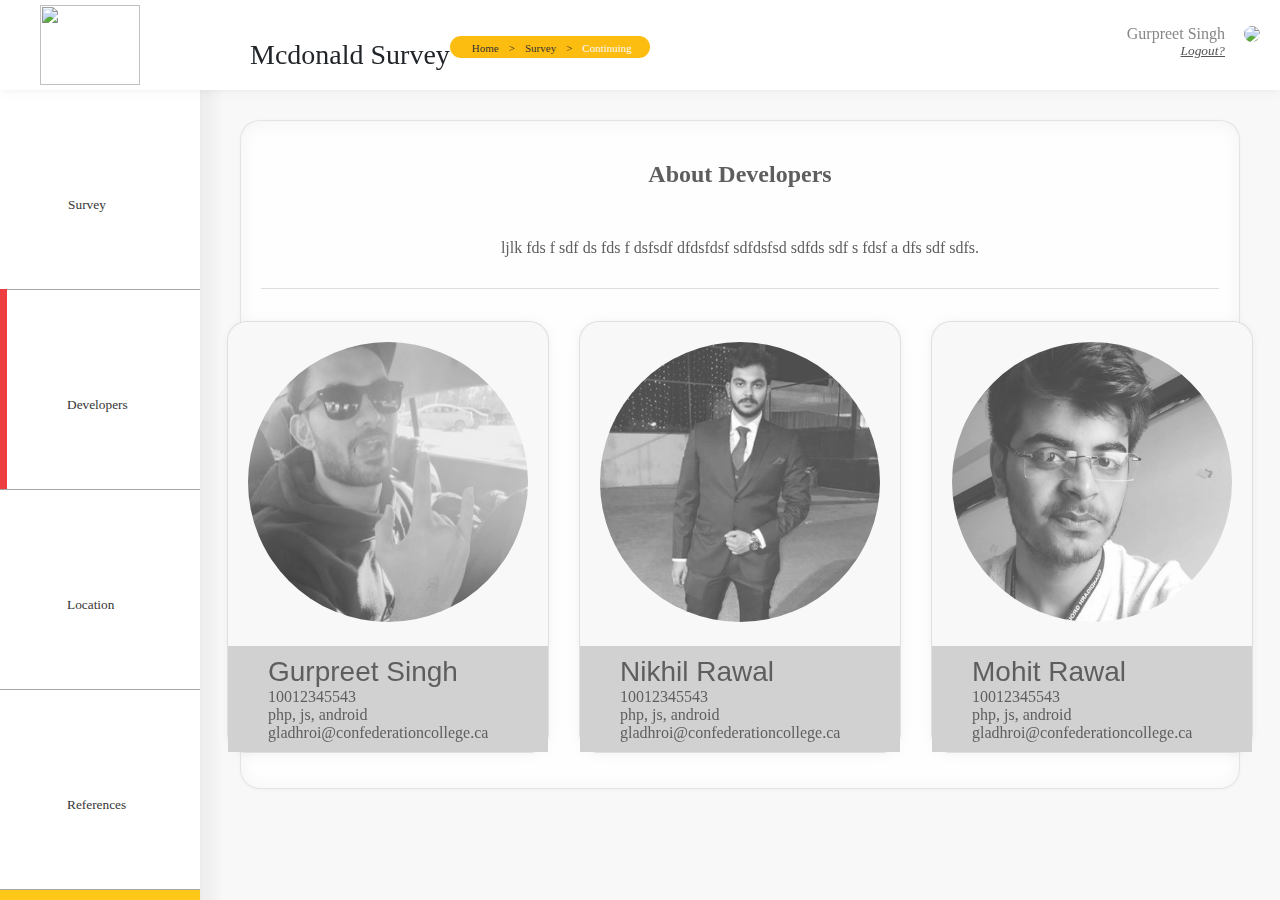
==== about.html @ 7b3e4491 "ABOUT & REFERENCE page updated" ====
<!DOCTYPE html>
<html>

<head>
    <title>Survey</title>
    <link rel="stylesheet" type="text/css" href="includes/css/style.css">

</head>

<body>

    <header>
        <img src="https://upload.wikimedia.org/wikipedia/commons/thumb/5/50/McDonald%27s_SVG_logo.svg/3000px-McDonald%27s_SVG_logo.svg.png" class="logo">

        <h1 class="top-heading">Mcdonald Survey</h1>

        <ul class="navigation">

            <li class="first"><a href="#">Home</a></li>

            <li><a href="survey.html">Survey</a></li>

            <li class="active"><a href="#">Continuing</a></li>

        </ul>

        <span class="user">

			<div class="user-details">
				<span class="username">Gurpreet Singh</span>
        <span class="logout"><a href="#">Logout?</a></span>
        </div>

        <img class="profilepicture" src="https://vien-angular.coloredstrategies.com/assets/img/profile-pic-l.jpg">

        </span>
    </header>

    <content>
        <sidepanel>

            <ul class="side-menu">
                <li>
                    <a class="menu-title" href="survey.html"><i class="dashboard"></i>Survey</a>
                </li>

                <li class="active">
                    <a class="menu-title" href="#"><i class="profile"></i>Developers</a>
                </li>

                <li>
                    <a class="menu-title" href="contact.html"><i class="contact"></i>Location</a>
                </li>

                <li>
                    <a class="menu-title" href="reference.html"><i class="help"></i>References</a>
                </li>

            </ul>

        </sidepanel>
        <bodypanel>

            <div class="page">

                <div class="page-full-wide">

                    <div class="developers-panel">

                        <h2 style="text-align: center;">About Developers</h2>

                        <p align="center" style="padding: 15px;">ljlk fds f sdf ds fds f dsfsdf dfdsfdsf sdfdsfsd sdfds sdf s fdsf a dfs sdf sdfs.</p>

                        <div class="hr-line"></div>

                        <div class="all-developer-cards">

                            <div class="single-developer-card">
                                <div class="developer-image">
                                    <img src="includes/images/gurpreet-singh.jpg" class="developer-picture">
                                </div>
                                <div class="developer-details">

                                    <div class="developer-name">Gurpreet Singh</div>
                                    <div class="developer-student-id"><i class="id"></i>10012345543</div>
                                    <div class="developer-skills"><i class="skills"></i>php, js, android</div>
                                    <div class="developer-contact"><i class="mail"></i>gladhroi@confederationcollege.ca</div>
                                </div>
                            </div>

                            <div class="single-developer-card">
                                <div class="developer-image">
                                    <img src="includes/images/nikhil-rawal.jpg" class="developer-picture">
                                </div>
                                <div class="developer-details">

                                    <div class="developer-name">Nikhil Rawal</div>
                                    <div class="developer-student-id"><i class="id"></i>10012345543</div>
                                    <div class="developer-skills"><i class="skills"></i>php, js, android</div>
                                    <div class="developer-contact"><i class="mail"></i>gladhroi@confederationcollege.ca</div>
                                </div>
                            </div>

                            <div class="single-developer-card">
                                <div class="developer-image">
                                    <img src="includes/images/mohit-rawal.jpg" class="developer-picture">
                                </div>
                                <div class="developer-details">

                                    <div class="developer-name">Mohit Rawal</div>
                                    <div class="developer-student-id"><i class="id"></i>10012345543</div>
                                    <div class="developer-skills"><i class="skills"></i>php, js, android</div>
                                    <div class="developer-contact"><i class="mail"></i>gladhroi@confederationcollege.ca</div>
                                </div>
                            </div>
                        </div>

                    </div>
                </div>

                <!-- <footer>

			<div class="hr-line" style="padding: 20px;"></div>

			<span class="footer-copyright">(c) McDonalds Inc. 2020</span>
			<span class="footer-credits">ICT JS Project</span>

		</footer> -->

        </bodypanel>

    </content>

</body>

</html>
---- includes/css/style.css ----
*, :after, :before {
     box-sizing: border-box;
}
 body {
     background: #f8f8f8;
     color: #212529;
     text-align: left;
     display: flex;
     flex-direction: column;
     min-height: 100%;
}
 header {
     box-shadow: 0 1px 15px rgba(0,0,0,.04), 0 1px 6px rgba(0,0,0,.04);
     padding: 20px;
     background: #fff;
     height: 90px;
     position: fixed;
     right: 0;
     left: 0;
     top: 0;
     z-index: 1030;
     text-align: left;
     padding-left: 250px;
}
footer {
     display: contents;
     position: absolute;
     background: #e7e7e7;
}
div.footer-copyright {
     float: left;
     padding: 25px;
     color: #7a7a7a;
}
 div.footer-credits {
     padding: 25px;
     float: right;
     color: #7a7a7a;
}
p.footer-data1
{
    display: inline;
    color: #7a7a7a;
}
p#footer-data2
{
    padding-left: 80%;
}
 a.menu-title {
     display: table-row;
}
 a {
     color: #353535;
     font-family: serif;
     text-decoration: none;
     font-size: smaller;
}
 ul.side-menu li:hover {
     background-color: #fdbd10;
    /*opacity: 0.6;
    */
     transition: 0.9s;
}
 ul.side-menu li.active:before {
     content: " ";
     background: #ef3e42;
     color: #fff;
     position: absolute;
     width: 7px;
     height: 200px;
     transform: translateY(-34%);
     left: 0;
}
 i.dashboard{
    content:url(includes/images/home.svg);
    height:40px;
    width:40px;
    display:inherit;
}
 i.profile{
    content:url(includes/images/profile.svg);
    height:40px;
    width:40px;
    display:inherit;
}
 i.contact{
    content:url(includes/images/social.svg);
    height:40px;
    width:40px;
    display:inherit;
}
 i.help{
    content:url(includes/images/help.svg);
    height:40px;
    width:40px;
    display:inherit;
}
 .developers-panel {
     opacity: 0.8;
     color: #373737;
     margin-bottom: 20px;
     padding: 20px;
     top: 20px;
     border: initial;
     background: #fff;
     border-radius: .1rem;
     position: relative;
     display: flex;
     flex-direction: column;
     min-width: 0;
     word-wrap: break-word;
     background-color: #fff;
     background-clip: border-box;
     border: 1px solid rgba(0,0,0,0.125);
     border-radius: 1.25rem;
     box-shadow: inset 0 1px 14px 4px rgba(0,0,0,.04), 0 1px 6px rgba(0,0,0,.04);
}
 ul.navigation li::before {
     content: ">";
     margin-right: 10px;
     font-size: 11px;
}
 ul.navigation li.first::before {
     content: "";
     margin-right: 10px;
     font-size: 11px;
}
 .hr-line {
     border-bottom: 1px solid #d7d7d7;
}
 sidepanel {
     position: fixed;
     top: 74px;
     left: 0;
     width: 200px;
     box-shadow: 10px 0px 12px 5px rgba(0,0,0,.04), 0 1px 6px rgba(0,0,0,.04);
     background-color: #fec818;
     border-radius: 6px;
     -webkit-transition: background-color .2s linear, width .2s ease-in-out;
     height: 100%;
}
 span.title {
     padding-left: 200px;
}
 .page-full-wide {
     width: 100%;
}
 bodypanel {
     display: block;
     position: absolute;
     height: 80%;
     top: 60px;
     left: 200px;
     right: 0px;
     padding: 40px;
}
 ul.navigation {
     padding: 0px;
     display: inline-flex;
}
 ul.side-menu {
     padding: 0px;
}
 ul.side-menu li {
     height: 200px;
     display: block;
     background: white;
    /* left: 0;
     */
     text-align: center;
     padding: 67px;
     border-bottom: solid 1px #a6a6a6;
}
 .user-details {
     display: inline-table;
}
 ul.navigation li a {
     color: #353535;
     font-family: serif;
     text-decoration: none;
     font-size: 11px;
}
 ul.navigation li.active a {
     color: #f8f8f8;
     font-family: serif;
     text-decoration: none;
}
 span.user {
     float: right;
     text-align: right;
}
 span.username {
     font-size: medium;
     vertical-align: -webkit-baseline-middle;
     padding-right: 15px;
     color: #878787;
}
 span.logout a {
     display: block;
     font-size: smaller;
     color: #545454;
     font-style: italic;
     padding-right: 15px;
     text-decoration: underline;
}
 img.profilepicture {
     border-radius: 160px;
     width: 55px;
     vertical-align: -webkit-baseline-middle;
}
 ul.navigation li {
     padding-left: 10px;
     left: 49px;
     list-style-type: none;
}
h1 {
     float: left;
     font-size: 1.75rem;
     display: inline-block;
     font-weight: 400;
     font-family: Cambria, Cochin, Georgia, Times, 'Times New Roman', serif;
}
td {
     padding: 10px;
}
.hidden {
     display: none;
     opacity: 0;
}
img.logo {
     width: 100px;
     height: 80px;
     position: fixed;
     top: 5px;
     left: 40px;
}
.page {
     width: 100%;
     display: flex;
     min-height: 100%;
}
.page-left-side {
     width: 70%;
}
.page-right-side {
    /* position: fixed;
     */
     margin-bottom: 20px;
     padding: 20px;
    /* float: right;
     */
     right: 24px;
     top: 120px;
     height: 247px;
     border: initial;
     background: #fff;
     border-radius: .1rem;
     position: fixed;
     display: flex;
     flex-direction: column;
     min-width: 0;
     word-wrap: break-word;
     background-color: #fff;
     background-clip: border-box;
     border: 1px solid rgba(0,0,0,0.125);
     border-radius: 1.25rem;
     box-shadow: 0 1px 15px rgba(0,0,0,.04), 0 1px 6px rgba(0,0,0,.04);
    /* left: 20px;
     */
     width: 24%;
     transition: transform .2s;
    /* Animation */
}
.survey-item:hover {
     box-shadow: 0 1px 15px rgba(0,0,0,.04), 0 1px 6px rgba(0,0,0,.04);
     opacity: 1;
     transition: 0.9s;
     color: black;
     transform: scale(1.1, 1.1);
     width: 98%;
    /*font-size: large;
    */
}
ul.navigation {
     background-color: #fdbd10;
     padding: 2px;
     border-radius: 18px;
     width: 200px;
     vertical-align: middle;
}
.progress-title {
     padding: 20px;
     font-size: larger;
}

.survey-item{
     opacity: 0.8;
     color: #373737;
     margin-bottom: 20px;
     padding: 20px;
     top: 20px;
     border: initial;
     background: #fff;
     border-radius: .1rem;
     position: relative;
     display: flex;
     flex-direction: column;
     min-width: 0;
     word-wrap: break-word;
     background-color: #fff;
     background-clip: border-box;
     border: 1px solid rgba(0,0,0,0.125);
     border-radius: 1.25rem;
     box-shadow: inset 0 1px 14px 4px rgba(0,0,0,.04), 0 1px 6px rgba(0,0,0,.04);
}
.progress-widget {
     align-self: center;
}
div#survey-first-five-questions {
     display: none;
}
div#survey-second-five-questions {
     display: none;
}
 div#survey-third-five-questions {
     display: none;
}
 div#survey-exit-page {
     display: none;
}
 button.next-question-button {
     padding: 15px;
     color: white;
     background-color: #ef3e42;
     border-radius: 19px;
     font-weight: bold;
}
 div#controls {
     padding: 10px;
     text-align: -webkit-center;
}
 span.question-text {
     padding-left: 17px;
    /*font-size: large;
    */
     position: absolute;
    /*-webkit-text-stroke-width: 1px;
    */
}
 span.question-index {
     font-size: large;
}
 .answer-item {
     padding: 1px;
}
 input[type="radio"] {
     font-size: -webkit-xxx-large;
}
 .answer-container {
     padding-left: 90px;
     padding-top: 5px;
    /* -webkit-text-stroke-width: medium;
     */
     display: flow-root;
}
/*about page css*/
 .all-developer-cards {
     width: 100%;
     display: flex;
     padding-top: 17px;
     place-content: center;
}
 .single-developer-card {
     -webkit-filter: grayscale(100%); /* Safari 6.0 - 9.0 */
  filter: grayscale(100%);
     display: block;
     background: #f8f8f8;
     margin: 15px;
     transition: transform .2s;
    /* Animation */
     border: 1px solid rgba(0,0,0,0.125);
     border-radius: 1.25rem;
     box-shadow: 0 1px 15px rgba(0,0,0,.04), 0 1px 6px rgba(0,0,0,.04);
}
 .single-developer-card:hover {
     -webkit-filter: grayscale(0%); /* Safari 6.0 - 9.0 */
  filter: grayscale(0%);

     transform: scale(1.1);
     ransition: 0.9s;
}
 .developer-details {
     display: block;
     background: #fec819;
     padding: 10px;
}
 img.developer-picture {
     border-radius: 50%;
     padding: 20px;
     height: 320px;
     width: 320px;
}
 .developer-name {
     font-family: sans-serif;
     font-size: 28px;
     padding-left: 10%;
}
 .developer-student-id {
     padding-left: 10%;
}
 .developer-skills {
     padding-left: 10%;
}
 .developer-contact {
     padding-left: 10%;
}






.login-panel,.resetpassword-panel{
        margin-top: 100px;
    height: 500px;
    width: 30%;
    text-align-last: center;
    opacity: 0.8;
    color: #373737;
    margin-bottom: 20px;
    padding: 20px;
    top: 20px;
    background: #fff;
    position: relative;
    display: flex;
    flex-direction: column;
    min-width: 0;
    word-wrap: break-word;
    background-color: #fff;
    background-clip: border-box;
    border: 1px solid rgba(0,0,0,0.125);
}

.register-panel {
    margin-top: 100px;
    height: auto;
    width: 60%;
    text-align-last: center;
    opacity: 0.8;
    color: #373737;
    margin-bottom: 20px;
    padding: 20px;
    top: 20px;
    background: #fff;
    position: relative;
    display: flex;
    flex-direction: column;
    min-width: 0;
    word-wrap: break-word;
    background-color: #fff;
    background-clip: border-box;
    border: 1px solid rgba(0,0,0,0.125);
}


.row
{
    margin-top: 10px;
    display: block;
    padding: 10px;
}


input.textfield {
    display: block;
    width: 100%;
    height: 40px;
    border-radius: 3px;
    border: solid 1px #c1c1c1;
    box-shadow: inset 0 1px 8px 5px rgba(0,0,0,.04), 0 1px 6px rgba(0,0,0,.04);
}

label.login-label,.resetpassword-label {
    font-family: Cambria, Cochin, Georgia, Times, 'Times New Roman', serif;
    float: left;
    color: #5d5d5d;
    font-size: medium;
    padding: 1px;
}

input.checkbox {
    float: left;
}

button.submit-login-button{
    float: right;
    cursor: pointer;
    display: block;
    height: 30px;
    width: 80px;
    border-radius: 5px;
    background: #fdbe11;
    color: #484848;
    font-weight: 800;
}
.submit-reset-button,.submit-register-button {
    cursor: pointer;
    display: block;
    height: 30px;
    width: 80px;
    border-radius: 5px;
    background: #fdbe11;
    color: #484848;
    font-weight: 800;
}

a.forgot-passowrd-href 
{
    display: inline-block;
    color: #353434;
    padding: 10px;
    padding-right: 110px;
}

button.register-button {
    background-color: #ef3e42;
    color: white;
    width: 80px;
    height: 30px;
    border-radius: 5px;
    float: right;
    margin: 10px;
}

a.new-user-href {
    /* padding-top: 10px; */
    color: #353434;
    padding-top: 10px;
    float: right;
    padding: 0px;
    font-size: inherit;
    font-weight: bold;
}


div a
{
    font-size: medium;
    font-family: Cambria, Cochin, Georgia, Times, 'Times New Roman', serif;
}

div#images {
    padding: 10px;
}


.register-image
{
padding-right: 15px;
}

.register-label {
    font-size: medium;
    font-family: Cambria, Cochin, Georgia, Times, 'Times New Roman', serif;
    color: #5e5e5e;
    float: left;
}


.register-input {
    display: block;
    border-radius: 3px;
    border: solid 1px #c1c1c1;
    box-shadow: inset 0 1px 8px 5px rgba(0,0,0,.04), 0 1px 6px rgba(0,0,0,.04);
    float: right;
    font-family: Cambria, Cochin, Georgia, Times, 'Times New Roman', serif;
    color: darkgray;
    font-size: medium;
    width: 70%;
    height: 30px;
    margin-right: 15px;
}

.hr-line1
{
    border-bottom: 1px solid #d7d7d7;
    margin-bottom: 17.5px;
}

.gender-option-select
{
    font-family: Cambria, Cochin, Georgia, Times, 'Times New Roman', serif;
    margin-top: 5px;
}

.gender-selection
{
    margin-top: 10px;
}




.w3-light-grey, .w3-hover-light-grey:hover, .w3-light-gray, .w3-hover-light-gray:hover {
    color: #000!important;
    background-color: #f1f1f1!important;
}


.w3-green, .w3-hover-green:hover {
    color: #fff!important;
    background-color: #fdbd10!important;
    padding: 6px;
    border-radius: 5px;
    display: block;
    position: static;
}
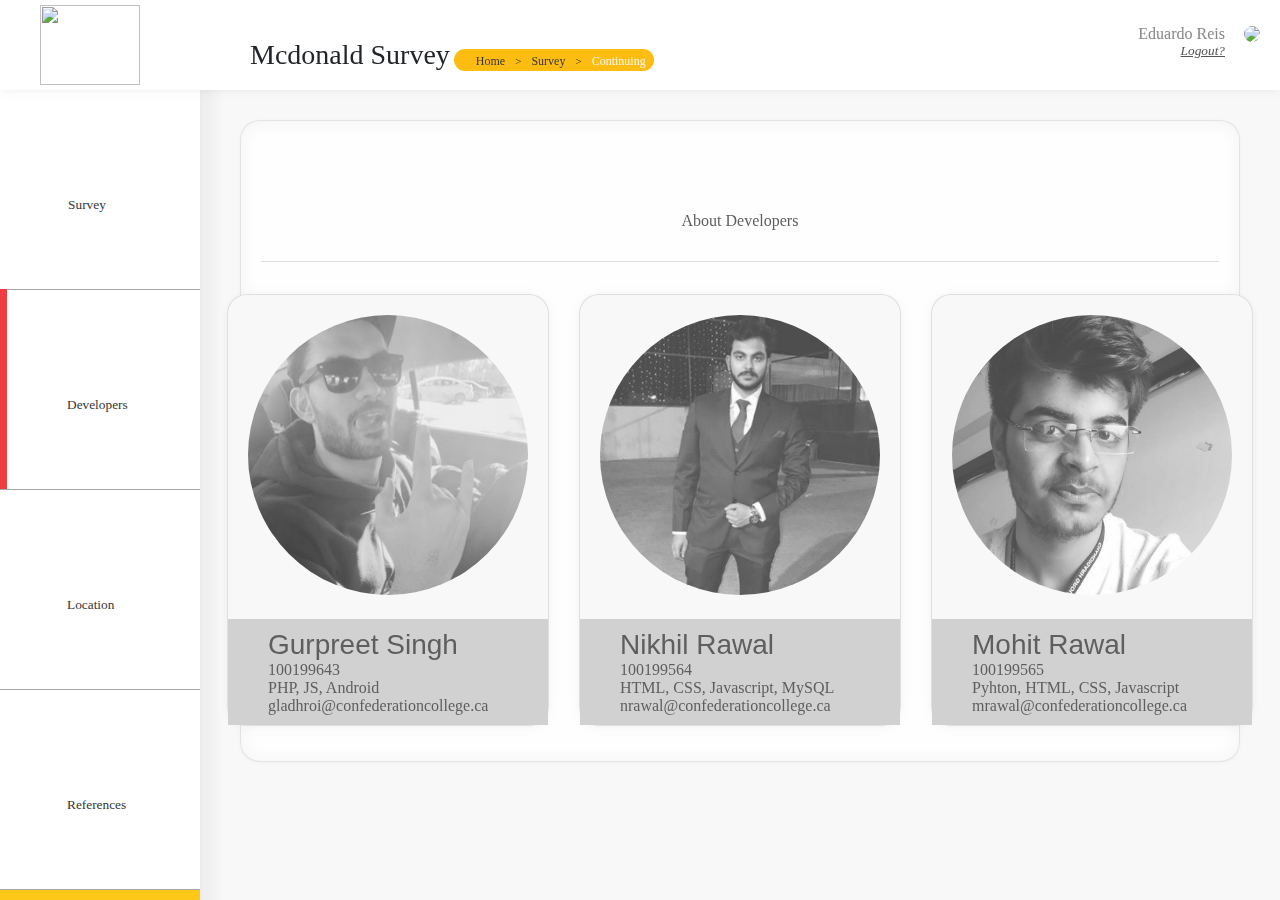
==== commit 1ac7ea25: "Minor Changes" ====
--- a/about.html
+++ b/about.html
@@ -27,7 +27,7 @@
         <span class="user">
 
 			<div class="user-details">
-				<span class="username">Gurpreet Singh</span>
+				<span class="username">Eduardo Reis</span>
         <span class="logout"><a href="#">Logout?</a></span>
         </div>
 
@@ -67,9 +67,9 @@
 
                     <div class="developers-panel">
 
-                        <h2 style="text-align: center;">About Developers</h2>
+                        <h2 style="text-align: center;"></h2>
 
-                        <p align="center" style="padding: 15px;">ljlk fds f sdf ds fds f dsfsdf dfdsfdsf sdfdsfsd sdfds sdf s fdsf a dfs sdf sdfs.</p>
+                        <p align="center" style="padding: 15px;">About Developers</p>
 
                         <div class="hr-line"></div>
 
@@ -82,8 +82,8 @@
                                 <div class="developer-details">
 
                                     <div class="developer-name">Gurpreet Singh</div>
-                                    <div class="developer-student-id"><i class="id"></i>10012345543</div>
-                                    <div class="developer-skills"><i class="skills"></i>php, js, android</div>
+                                    <div class="developer-student-id"><i class="id"></i>100199643</div>
+                                    <div class="developer-skills"><i class="skills"></i>PHP, JS, Android </div>
                                     <div class="developer-contact"><i class="mail"></i>gladhroi@confederationcollege.ca</div>
                                 </div>
                             </div>
@@ -95,9 +95,9 @@
                                 <div class="developer-details">
 
                                     <div class="developer-name">Nikhil Rawal</div>
-                                    <div class="developer-student-id"><i class="id"></i>10012345543</div>
-                                    <div class="developer-skills"><i class="skills"></i>php, js, android</div>
-                                    <div class="developer-contact"><i class="mail"></i>gladhroi@confederationcollege.ca</div>
+                                    <div class="developer-student-id"><i class="id"></i>100199564</div>
+                                    <div class="developer-skills"><i class="skills"></i>HTML, CSS, Javascript, MySQL</div>
+                                    <div class="developer-contact"><i class="mail"></i>nrawal@confederationcollege.ca</div>
                                 </div>
                             </div>
 
@@ -108,29 +108,16 @@
                                 <div class="developer-details">
 
                                     <div class="developer-name">Mohit Rawal</div>
-                                    <div class="developer-student-id"><i class="id"></i>10012345543</div>
-                                    <div class="developer-skills"><i class="skills"></i>php, js, android</div>
-                                    <div class="developer-contact"><i class="mail"></i>gladhroi@confederationcollege.ca</div>
+                                    <div class="developer-student-id"><i class="id"></i>100199565</div>
+                                    <div class="developer-skills"><i class="skills"></i>Pyhton, HTML, CSS, Javascript</div>
+                                    <div class="developer-contact"><i class="mail"></i>mrawal@confederationcollege.ca</div>
                                 </div>
                             </div>
                         </div>
 
                     </div>
                 </div>
-
-                <!-- <footer>
-
-			<div class="hr-line" style="padding: 20px;"></div>
-
-			<span class="footer-copyright">(c) McDonalds Inc. 2020</span>
-			<span class="footer-credits">ICT JS Project</span>
-
-		</footer> -->
-
         </bodypanel>
-
     </content>
-
 </body>
-
 </html>--- a/includes/css/style.css
+++ b/includes/css/style.css
@@ -28,13 +28,12 @@
      background: #e7e7e7;
 }
 div.footer-copyright {
-     float: left;
+     display: inline;
      padding: 25px;
      color: #7a7a7a;
 }
  div.footer-credits {
      padding: 25px;
-     float: right;
      color: #7a7a7a;
 }
 p.footer-data1
@@ -145,7 +144,7 @@
  .page-full-wide {
      width: 100%;
 }
- bodypanel {
+bodypanel {
      display: block;
      position: absolute;
      height: 80%;
@@ -174,15 +173,16 @@
  .user-details {
      display: inline-table;
 }
- ul.navigation li a {
+ ul.navigation li a 
+ {
      color: #353535;
-     font-family: serif;
+     font-family: Cambria, Cochin, Georgia, Times, 'Times New Roman', serif;
      text-decoration: none;
-     font-size: 11px;
+     font-size: 12px;
 }
  ul.navigation li.active a {
      color: #f8f8f8;
-     font-family: serif;
+     font-family: Cambria, Cochin, Georgia, Times, 'Times New Roman', serif;
      text-decoration: none;
 }
  span.user {
@@ -214,7 +214,7 @@
      list-style-type: none;
 }
 h1 {
-     float: left;
+
      font-size: 1.75rem;
      display: inline-block;
      font-weight: 400;
@@ -276,7 +276,7 @@
      opacity: 1;
      transition: 0.9s;
      color: black;
-     transform: scale(1.1, 1.1);
+     transform: scale(1.0, 1.1);
      width: 98%;
     /*font-size: large;
     */
@@ -387,7 +387,7 @@
   filter: grayscale(0%);
 
      transform: scale(1.1);
-     ransition: 0.9s;
+     transition: 0.9s;
 }
  .developer-details {
      display: block;
@@ -414,11 +414,6 @@
  .developer-contact {
      padding-left: 10%;
 }
-
-
-
-
-
 
 .login-panel,.resetpassword-panel{
         margin-top: 100px;
@@ -516,10 +511,11 @@
 
 a.forgot-passowrd-href 
 {
-    display: inline-block;
-    color: #353434;
-    padding: 10px;
-    padding-right: 110px;
+   text-decoration: none;
+   display: inline-block;
+   color: #353434;
+   padding: 10px;
+   padding-right: 85px;
 }
 
 button.register-button {
@@ -598,9 +594,6 @@
     margin-top: 10px;
 }
 
-
-
-
 .w3-light-grey, .w3-hover-light-grey:hover, .w3-light-gray, .w3-hover-light-gray:hover {
     color: #000!important;
     background-color: #f1f1f1!important;
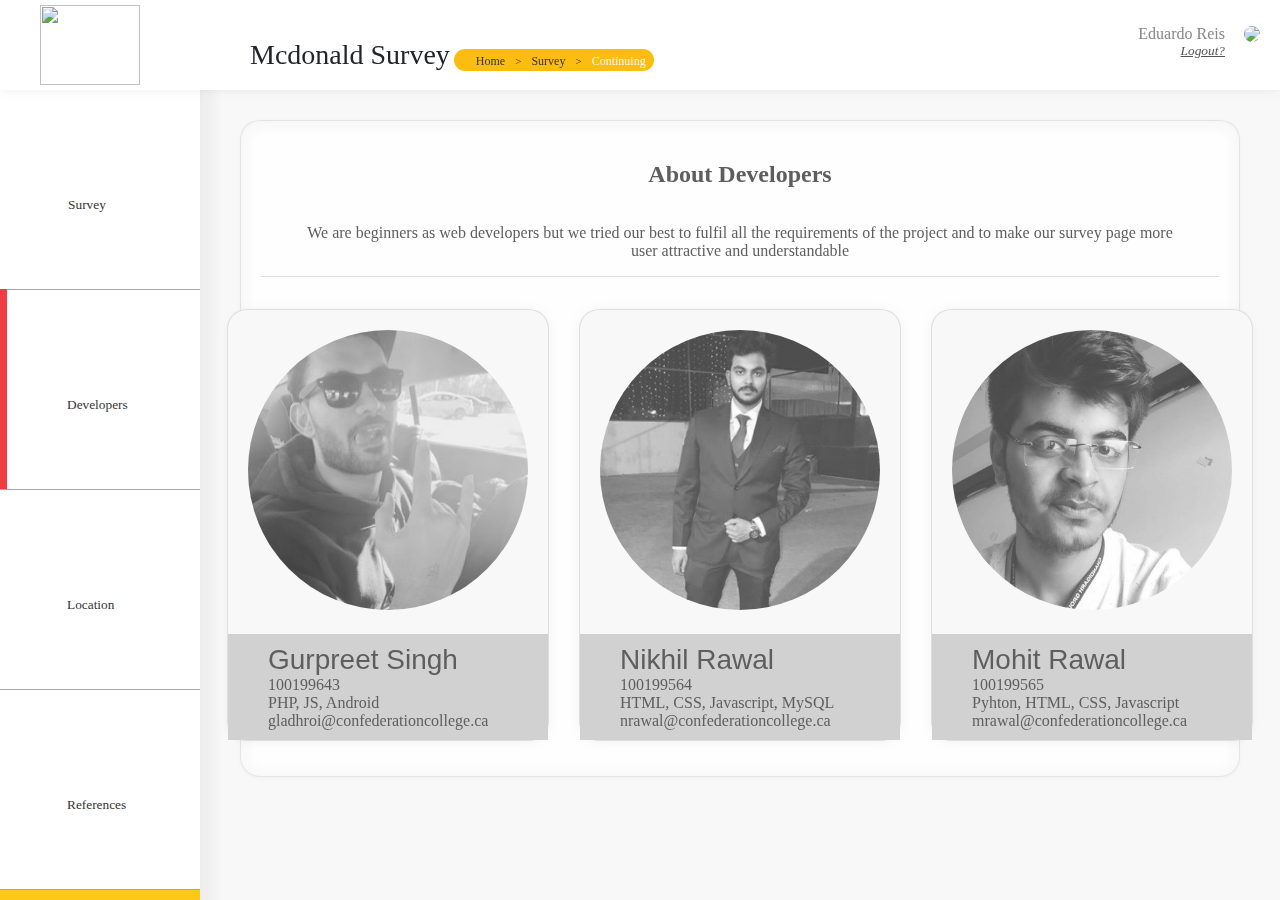
==== commit 1ee4d9f6: "updated about page" ====
--- a/about.html
+++ b/about.html
@@ -67,9 +67,10 @@
 
                     <div class="developers-panel">
 
-                        <h2 style="text-align: center;"></h2>
+                        <h2 style="text-align: center;">About Developers</h2>
 
-                        <p align="center" style="padding: 15px;">About Developers</p>
+                        <p align="center" style="padding: 0px 35px;">We are beginners as web developers but we tried our best to fulfil all the requirements of the project
+                             and to make our survey page more user attractive and understandable </p>
 
                         <div class="hr-line"></div>
 
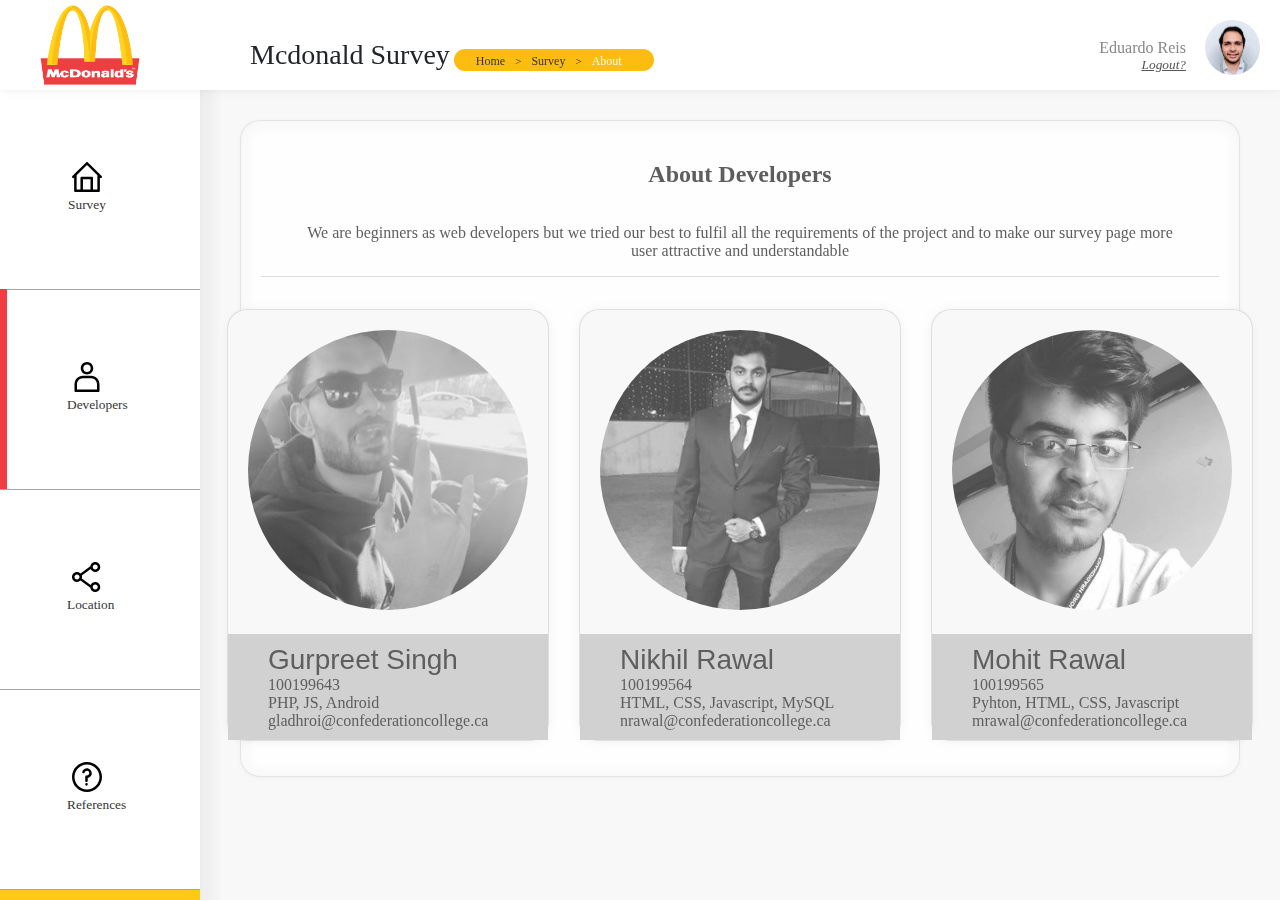
==== commit 6963eb04: "Final Touches" ====
--- a/about.html
+++ b/about.html
@@ -1,26 +1,34 @@
+<!-- This page contains the information about the developers (Mohit, Nikhil, Gurpreet)-->
 <!DOCTYPE html>
 <html>
 
 <head>
-    <title>Survey</title>
+    <title>Survey</title><meta charset="utf-8"/>
+    <meta name="author" content="McDonalds" />
+    <meta name="copyright" content="McDonalds" />
+    <meta http-equiv="cache-control" content="no-cache"/>
+    <meta name="Content-Language" content="english">
     <link rel="stylesheet" type="text/css" href="includes/css/style.css">
-
+    <meta name="viewport" content="width=device-width, initial-scale=1.0">
+    <link rel="stylesheet" type="text/css" href="includes/css/style.css">
+    <script src='includes/js/script.js'></script>
 </head>
 
 <body>
-
+<!-- This is the header section where we have inserted the information about the user Logged In. 
+    This header section also conatins the logo of the company for which we are conducting survey -->
     <header>
-        <img src="https://upload.wikimedia.org/wikipedia/commons/thumb/5/50/McDonald%27s_SVG_logo.svg/3000px-McDonald%27s_SVG_logo.svg.png" class="logo">
+        <img src="includes/images/logo.png" class="logo">
 
         <h1 class="top-heading">Mcdonald Survey</h1>
 
         <ul class="navigation">
 
-            <li class="first"><a href="#">Home</a></li>
+            <li class="first"><a href="index.html">Home</a></li>
 
             <li><a href="survey.html">Survey</a></li>
 
-            <li class="active"><a href="#">Continuing</a></li>
+            <li class="active"><a href="#">About</a></li>
 
         </ul>
 
@@ -28,10 +36,10 @@
 
 			<div class="user-details">
 				<span class="username">Eduardo Reis</span>
-        <span class="logout"><a href="#">Logout?</a></span>
+        <span class="logout"><a href="login.html">Logout?</a></span>
         </div>
 
-        <img class="profilepicture" src="https://vien-angular.coloredstrategies.com/assets/img/profile-pic-l.jpg">
+        <img class="profilepicture" src="includes/images/ecoelhor.jpg">
 
         </span>
     </header>
@@ -60,7 +68,7 @@
 
         </sidepanel>
         <bodypanel>
-
+<!-- This section Contains the information regarding the developers -->
             <div class="page">
 
                 <div class="page-full-wide">
--- a/includes/css/style.css
+++ b/includes/css/style.css
@@ -1,422 +1,407 @@
-*, :after, :before {
-     box-sizing: border-box;
-}
- body {
-     background: #f8f8f8;
-     color: #212529;
-     text-align: left;
-     display: flex;
-     flex-direction: column;
-     min-height: 100%;
-}
- header {
-     box-shadow: 0 1px 15px rgba(0,0,0,.04), 0 1px 6px rgba(0,0,0,.04);
-     padding: 20px;
-     background: #fff;
-     height: 90px;
-     position: fixed;
-     right: 0;
-     left: 0;
-     top: 0;
-     z-index: 1030;
-     text-align: left;
-     padding-left: 250px;
-}
-footer {
-     display: contents;
-     position: absolute;
-     background: #e7e7e7;
-}
-div.footer-copyright {
-     display: inline;
-     padding: 25px;
-     color: #7a7a7a;
-}
- div.footer-credits {
-     padding: 25px;
-     color: #7a7a7a;
-}
-p.footer-data1
-{
+@-ms-viewport {                  /*  Specifies the width of the content area */
+    width: device-width;
+}
+
+*, :after, :before {                /*  All elements selected */
+    box-sizing: border-box;
+}
+body {                             /*    body element selected   */
+    
+    background: #f8f8f8;
+    color: #212529;
+    text-align: left;
+    display: flex;
+    flex-direction: column;
+    min-height: 100%;
+}
+header {                       /*  header element  */
+    box-shadow: 0 1px 15px rgba(0,0,0,.04), 0 1px 6px rgba(0,0,0,.04);
+    padding: 20px;
+    background: #fff;
+    height: 90px;
+    position: fixed;
+    right: 0;
+    left: 0;
+    top: 0;
+    z-index: 1030;
+    text-align: left;
+    padding-left: 250px;
+}
+footer {                      /*   footer element  */
+    display: contents;
+    position: absolute;
+    background: #e7e7e7;
+}
+div.footer-copyright {          /*  footer-copyright class in div */
+    display: inline;
+    padding: 25px;
+    color: #7a7a7a;
+}
+ div.footer-credits {               /*  footer-credits class in div */
+    padding: 25px;
+    color: #7a7a7a;
+}
+
+p.footer-data1 {                        /*  footer-data1 class in div */
     display: inline;
     color: #7a7a7a;
 }
-p#footer-data2
-{
+p#footer-data2 {                         /*  footer-data2 class in div */
     padding-left: 80%;
 }
- a.menu-title {
-     display: table-row;
-}
- a {
-     color: #353535;
-     font-family: serif;
-     text-decoration: none;
-     font-size: smaller;
-}
- ul.side-menu li:hover {
+ a.menu-title {                         /*  menu-title class in div */
+    display: table-row;
+}
+a {                                     /*  a element   */
+    color: #353535;
+    font-family: serif;
+    text-decoration: none;
+    font-size: smaller;
+}
+ul.side-menu li:hover {                /*  hover over list in side menu ul   */
      background-color: #fdbd10;
-    /*opacity: 0.6;
-    */
      transition: 0.9s;
 }
- ul.side-menu li.active:before {
-     content: " ";
-     background: #ef3e42;
-     color: #fff;
-     position: absolute;
-     width: 7px;
-     height: 200px;
-     transform: translateY(-34%);
-     left: 0;
-}
- i.dashboard{
-    content:url(includes/images/home.svg);
+ul.side-menu li.active:before {         /*  before active list in ul class side-menu    */
+    content: " ";
+    background: #ef3e42;
+    color: #fff;
+    position: absolute;
+    width: 7px;
+    height: 200px;
+    transform: translateY(-34%);
+    left: 0;
+}
+i.dashboard {                                /* i class dashboard    */
+    content:url(../../includes/images/home.svg);
     height:40px;
     width:40px;
     display:inherit;
 }
- i.profile{
-    content:url(includes/images/profile.svg);
+i.profile {                                  /*  i class profile   */
+    content:url(../../includes/images/profile.svg);
     height:40px;
     width:40px;
     display:inherit;
 }
- i.contact{
-    content:url(includes/images/social.svg);
+i.contact {                                  /*  i class contact */
+    content:url(../../includes/images/social.svg);
     height:40px;
     width:40px;
     display:inherit;
 }
- i.help{
-    content:url(includes/images/help.svg);
+i.help {                                     /* i class help */
+    content:url(../../includes/images/help.svg);
     height:40px;
     width:40px;
     display:inherit;
 }
- .developers-panel {
-     opacity: 0.8;
-     color: #373737;
-     margin-bottom: 20px;
-     padding: 20px;
-     top: 20px;
-     border: initial;
-     background: #fff;
-     border-radius: .1rem;
-     position: relative;
-     display: flex;
-     flex-direction: column;
-     min-width: 0;
-     word-wrap: break-word;
-     background-color: #fff;
-     background-clip: border-box;
-     border: 1px solid rgba(0,0,0,0.125);
-     border-radius: 1.25rem;
-     box-shadow: inset 0 1px 14px 4px rgba(0,0,0,.04), 0 1px 6px rgba(0,0,0,.04);
-}
- ul.navigation li::before {
-     content: ">";
-     margin-right: 10px;
-     font-size: 11px;
-}
- ul.navigation li.first::before {
-     content: "";
-     margin-right: 10px;
-     font-size: 11px;
-}
- .hr-line {
-     border-bottom: 1px solid #d7d7d7;
-}
- sidepanel {
-     position: fixed;
-     top: 74px;
-     left: 0;
-     width: 200px;
-     box-shadow: 10px 0px 12px 5px rgba(0,0,0,.04), 0 1px 6px rgba(0,0,0,.04);
-     background-color: #fec818;
-     border-radius: 6px;
-     -webkit-transition: background-color .2s linear, width .2s ease-in-out;
-     height: 100%;
-}
- span.title {
-     padding-left: 200px;
-}
- .page-full-wide {
-     width: 100%;
-}
-bodypanel {
-     display: block;
-     position: absolute;
-     height: 80%;
-     top: 60px;
-     left: 200px;
-     right: 0px;
-     padding: 40px;
-}
- ul.navigation {
-     padding: 0px;
-     display: inline-flex;
-}
- ul.side-menu {
-     padding: 0px;
-}
- ul.side-menu li {
-     height: 200px;
-     display: block;
-     background: white;
-    /* left: 0;
-     */
-     text-align: center;
-     padding: 67px;
-     border-bottom: solid 1px #a6a6a6;
-}
- .user-details {
-     display: inline-table;
-}
- ul.navigation li a 
- {
-     color: #353535;
-     font-family: Cambria, Cochin, Georgia, Times, 'Times New Roman', serif;
-     text-decoration: none;
-     font-size: 12px;
-}
- ul.navigation li.active a {
-     color: #f8f8f8;
-     font-family: Cambria, Cochin, Georgia, Times, 'Times New Roman', serif;
-     text-decoration: none;
-}
- span.user {
-     float: right;
-     text-align: right;
-}
- span.username {
-     font-size: medium;
-     vertical-align: -webkit-baseline-middle;
-     padding-right: 15px;
-     color: #878787;
-}
- span.logout a {
-     display: block;
-     font-size: smaller;
-     color: #545454;
-     font-style: italic;
-     padding-right: 15px;
-     text-decoration: underline;
-}
- img.profilepicture {
-     border-radius: 160px;
-     width: 55px;
-     vertical-align: -webkit-baseline-middle;
-}
- ul.navigation li {
-     padding-left: 10px;
-     left: 49px;
-     list-style-type: none;
-}
-h1 {
-
-     font-size: 1.75rem;
-     display: inline-block;
-     font-weight: 400;
-     font-family: Cambria, Cochin, Georgia, Times, 'Times New Roman', serif;
-}
-td {
-     padding: 10px;
-}
-.hidden {
-     display: none;
-     opacity: 0;
-}
-img.logo {
-     width: 100px;
-     height: 80px;
-     position: fixed;
-     top: 5px;
-     left: 40px;
-}
-.page {
-     width: 100%;
-     display: flex;
-     min-height: 100%;
-}
-.page-left-side {
-     width: 70%;
-}
-.page-right-side {
-    /* position: fixed;
-     */
-     margin-bottom: 20px;
-     padding: 20px;
-    /* float: right;
-     */
-     right: 24px;
-     top: 120px;
-     height: 247px;
-     border: initial;
-     background: #fff;
-     border-radius: .1rem;
-     position: fixed;
-     display: flex;
-     flex-direction: column;
-     min-width: 0;
-     word-wrap: break-word;
-     background-color: #fff;
-     background-clip: border-box;
-     border: 1px solid rgba(0,0,0,0.125);
-     border-radius: 1.25rem;
-     box-shadow: 0 1px 15px rgba(0,0,0,.04), 0 1px 6px rgba(0,0,0,.04);
-    /* left: 20px;
-     */
-     width: 24%;
-     transition: transform .2s;
-    /* Animation */
-}
-.survey-item:hover {
-     box-shadow: 0 1px 15px rgba(0,0,0,.04), 0 1px 6px rgba(0,0,0,.04);
-     opacity: 1;
-     transition: 0.9s;
-     color: black;
-     transform: scale(1.0, 1.1);
-     width: 98%;
-    /*font-size: large;
-    */
-}
-ul.navigation {
-     background-color: #fdbd10;
-     padding: 2px;
-     border-radius: 18px;
-     width: 200px;
-     vertical-align: middle;
-}
-.progress-title {
-     padding: 20px;
-     font-size: larger;
-}
-
-.survey-item{
-     opacity: 0.8;
-     color: #373737;
-     margin-bottom: 20px;
-     padding: 20px;
-     top: 20px;
-     border: initial;
-     background: #fff;
-     border-radius: .1rem;
-     position: relative;
-     display: flex;
-     flex-direction: column;
-     min-width: 0;
-     word-wrap: break-word;
-     background-color: #fff;
-     background-clip: border-box;
-     border: 1px solid rgba(0,0,0,0.125);
-     border-radius: 1.25rem;
-     box-shadow: inset 0 1px 14px 4px rgba(0,0,0,.04), 0 1px 6px rgba(0,0,0,.04);
-}
-.progress-widget {
-     align-self: center;
-}
-div#survey-first-five-questions {
-     display: none;
-}
-div#survey-second-five-questions {
-     display: none;
-}
- div#survey-third-five-questions {
-     display: none;
-}
- div#survey-exit-page {
-     display: none;
-}
- button.next-question-button {
-     padding: 15px;
-     color: white;
-     background-color: #ef3e42;
-     border-radius: 19px;
-     font-weight: bold;
-}
- div#controls {
-     padding: 10px;
-     text-align: -webkit-center;
-}
- span.question-text {
-     padding-left: 17px;
-    /*font-size: large;
-    */
-     position: absolute;
-    /*-webkit-text-stroke-width: 1px;
-    */
-}
- span.question-index {
-     font-size: large;
-}
- .answer-item {
-     padding: 1px;
-}
- input[type="radio"] {
-     font-size: -webkit-xxx-large;
-}
- .answer-container {
-     padding-left: 90px;
-     padding-top: 5px;
-    /* -webkit-text-stroke-width: medium;
-     */
-     display: flow-root;
-}
-/*about page css*/
- .all-developer-cards {
-     width: 100%;
-     display: flex;
-     padding-top: 17px;
-     place-content: center;
-}
- .single-developer-card {
-     -webkit-filter: grayscale(100%); /* Safari 6.0 - 9.0 */
-  filter: grayscale(100%);
-     display: block;
-     background: #f8f8f8;
-     margin: 15px;
-     transition: transform .2s;
-    /* Animation */
-     border: 1px solid rgba(0,0,0,0.125);
-     border-radius: 1.25rem;
-     box-shadow: 0 1px 15px rgba(0,0,0,.04), 0 1px 6px rgba(0,0,0,.04);
-}
- .single-developer-card:hover {
-     -webkit-filter: grayscale(0%); /* Safari 6.0 - 9.0 */
-  filter: grayscale(0%);
-
-     transform: scale(1.1);
-     transition: 0.9s;
-}
- .developer-details {
-     display: block;
-     background: #fec819;
-     padding: 10px;
-}
- img.developer-picture {
-     border-radius: 50%;
-     padding: 20px;
-     height: 320px;
-     width: 320px;
-}
- .developer-name {
-     font-family: sans-serif;
-     font-size: 28px;
+.developers-panel {                     /*  class developers-panel    */
+    opacity: 0.8;
+    color: #373737;
+    margin-bottom: 20px;
+    padding: 20px;
+    top: 20px;
+    border: initial;
+    background: #fff;
+    border-radius: .1rem;
+    position: relative;
+    display: flex;
+    flex-direction: column;
+    min-width: 0;
+    word-wrap: break-word;
+    background-color: #fff;
+    background-clip: border-box;
+    border: 1px solid rgba(0,0,0,0.125);
+    border-radius: 1.25rem;
+    box-shadow: inset 0 1px 14px 4px rgba(0,0,0,.04), 0 1px 6px rgba(0,0,0,.04);
+}
+ul.navigation li::before {              /*  before list ul navigation class */
+    content: ">";
+    margin-right: 10px;
+    font-size: 11px;
+}
+ul.navigation li.first::before {                /*  before firstlist ul class navigation  */
+    content: "";
+    margin-right: 10px;
+    font-size: 11px;
+}
+.hr-line {                          /* class hr-line    */
+    border-bottom: 1px solid #d7d7d7;
+}
+sidepanel {                 /* element sidepanel    */
+    position: fixed;
+    top: 74px;
+    left: 0;
+    width: 200px;
+    box-shadow: 10px 0px 12px 5px rgba(0,0,0,.04), 0 1px 6px rgba(0,0,0,.04);
+    background-color: #fec818;
+    border-radius: 6px;
+    -webkit-transition: background-color .2s linear, width .2s ease-in-out;     /* Safari 6.0 - 9.0 */
+    -moz-transition: background-color .2s linear, width .2s ease-in-out;      /*Firefox*/  
+    height: 100%;
+}
+span.title {                    /*  span title class    */
+    padding-left: 200px;
+}
+.page-full-wide {               /*  class page-full-wide    */
+    width: 100%;
+}
+bodypanel {             /* element bodypanel    */
+    display: block;
+    position: absolute;
+    height: 80%;
+    top: 60px;
+    left: 200px;
+    right: 0px;
+    padding: 40px;
+}
+ul.navigation {                /*  ul navigation class   */
+    padding: 0px;
+    display: inline-flex;
+}
+ ul.side-menu {             /*  ul class side-menu    */
+    padding: 0px;
+}
+ul.side-menu li {           /* list in ul class side-menu   */
+    height: 200px;
+    display: block;
+    background: white;
+    text-align: center;
+    padding: 67px;
+    border-bottom: solid 1px #a6a6a6;
+}
+.user-details {             /* class user-details   */
+    display: inline-table;
+}
+ul.navigation li a {            /* a in li in ul class navigation  */
+    color: #353535;
+    font-family: Cambria, Cochin, Georgia, Times, 'Times New Roman', serif;
+    text-decoration: none;
+    font-size: 12px;
+}
+ul.navigation li.active a {             /* a in li class active in ul class navigation  */
+    color: #f8f8f8;
+    font-family: Cambria, Cochin, Georgia, Times, 'Times New Roman', serif;
+    text-decoration: none;
+}
+span.user {                 /* class user in span */
+    float: right;
+    text-align: right;
+}
+span.username {             /* class username in span */
+    font-size: medium;
+    vertical-align: -webkit-baseline-middle;            /* Safari 6.0 - 9.0 */
+    vertical-align: -moz-baseline-middle;               /*Firefox*/
+    padding-right: 15px;
+    color: #878787;
+}
+span.logout a {             /* a in span logout class */
+    display: block;
+    font-size: smaller;
+    color: #545454;
+    font-style: italic;
+    padding-right: 15px;
+    text-decoration: underline;
+}
+img.profilepicture {                /* img class profilepicture */
+    border-radius: 160px;
+    width: 55px;
+    vertical-align: -webkit-baseline-middle;            /* Safari 6.0 - 9.0 */
+    vertical-align: -moz-baseline-middle;               /*Firefox*/
+}
+ul.navigation li {                  /* li in u class navigation */
+    padding-left: 10px;
+    left: 49px;
+    list-style-type: none;
+}
+h1 {                            /* h1 element */
+    font-size: 1.75rem;
+    display: inline-block;
+    font-weight: 400;
+    font-family: Cambria, Cochin, Georgia, Times, 'Times New Roman', serif;
+}
+td {                    /* td element */
+    padding: 10px;
+}
+.hidden {               /* hidden class */
+    display: none;
+    opacity: 0;
+}
+img.logo {               /* img logo class */
+    width: 100px;
+    height: 80px;
+    position: fixed;
+    top: 5px;
+    left: 40px;
+}
+.page {                /* page class */
+    width: 100%;
+    display: flex;
+    min-height: 100%;
+}
+.page-left-side {           /* class page-left-side */
+    width: 70%;
+}
+.page-right-side {          /* class page-right-side */
+    margin-bottom: 20px;
+    padding: 20px;
+    right: 24px;
+    top: 120px;
+    height: 247px;
+    border: initial;
+    background: #fff;
+    border-radius: .1rem;
+    position: fixed;
+    display: flex;
+    flex-direction: column;
+    min-width: 0;
+    word-wrap: break-word;
+    background-color: #fff;
+    background-clip: border-box;
+    border: 1px solid rgba(0,0,0,0.125);
+    border-radius: 1.25rem;
+    box-shadow: 0 1px 15px rgba(0,0,0,.04), 0 1px 6px rgba(0,0,0,.04);
+    width: 24%;
+    transition: transform .2s;
+}
+.survey-item:hover {            /* hover over class survey-item */
+    box-shadow: 0 1px 15px rgba(0,0,0,.04), 0 1px 6px rgba(0,0,0,.04);
+    opacity: 1;
+    transition: 0.9s;
+    color: black;
+    transform: scale(1.0, 1.1);
+    width: 98%;
+}
+ul.navigation {                 /* ul class navigation */
+    background-color: #fdbd10;
+    padding: 2px;
+    border-radius: 18px;
+    width: 200px;
+    vertical-align: middle;
+}
+.progress-title {           /* class progress-title */
+    padding: 20px;
+    font-size: larger;
+}
+.survey-item {               /* class survey-items */
+    opacity: 0.8;
+    color: #373737;
+    margin-bottom: 20px;
+    padding: 20px;
+    top: 20px;
+    border: initial;
+    background: #fff;
+    border-radius: .1rem;
+    position: relative;
+    display: flex;
+    flex-direction: column;
+    min-width: 0;
+    word-wrap: break-word;
+    background-color: #fff;
+    background-clip: border-box;
+    border: 1px solid rgba(0,0,0,0.125);
+    border-radius: 1.25rem;
+    box-shadow: inset 0 1px 14px 4px rgba(0,0,0,.04), 0 1px 6px rgba(0,0,0,.04);
+}
+.progress-widget {              /* class progress-widget */
+    align-self: center;
+}
+div#survey-first-five-questions {           /* pseudo-elements.. survey-first-five-questions in div */
+    display: none;
+}
+div#survey-second-five-questions {          /* pseudo-elements.. survey-second-five-questions in div */
+    display: none;
+}
+div#survey-third-five-questions {          /* pseudo-elements.. survey-third-five-questions in div */
+    display: none;
+}
+div#survey-exit-page {                     /* pseudo-elements..survey-exit-page in div */
+    display: none;
+}
+button.next-question-button {               /* button class next-question-button */
+    padding: 15px;
+    color: white;
+    background-color: #ef3e42;
+    border-radius: 19px;
+    font-weight: bold;
+}
+div#controls {                              /* pseudo elements.. controls in div */
+    padding: 10px;
+    text-align: -webkit-center;         /* Safari 6.0 - 9.0 */
+    text-align: -moz-center;
+}
+span.question-text {                        /* class question-text in span */
+    padding-left: 17px;
+    position: absolute;
+}
+span.question-index {                       /* class question-index in span */
+    font-size: large;
+}
+.answer-item {                              /* class answer-item */
+    padding: 1px;
+}
+input[type="radio"] {                       /* input element when type radio */
+     font-size: -webkit-xxx-large;        /* Safari 6.0 - 9.0 */
+     font-size: -moz-xxx-large;             /*Firefox*/
+}
+.answer-container {                         /* class answer-container */
+    padding-left: 90px;
+    padding-top: 5px;
+    display: flow-root;
+}
+.all-developer-cards {                  /* class all-developers-cards */
+    width: 100%;
+    display: flex;
+    padding-top: 17px;
+    place-content: center;
+}
+.single-developer-card {                /* class single-developer-card*/
+    -webkit-filter: grayscale(100%);    /* Safari 6.0 - 9.0 */
+    -moz-filter: grayscale(100%);       /*Firefox*/
+    filter: grayscale(100%);
+    display: block;
+    background: #f8f8f8;
+    margin: 15px;
+    transition: transform .2s;
+    border: 1px solid rgba(0,0,0,0.125);
+    border-radius: 1.25rem;
+    box-shadow: 0 1px 15px rgba(0,0,0,.04), 0 1px 6px rgba(0,0,0,.04);
+}
+.single-developer-card:hover {          /* hover over class single-developer-card */
+    -webkit-filter: grayscale(0%);  /* Safari 6.0 - 9.0 */
+    -moz-filter: grayscale(0%);        /*Firefox*/
+    filter: grayscale(0%);
+    transform: scale(1.1);
+    transition: 0.9s;
+}
+.developer-details {               /* class developer-details */
+    display: block;
+    background: #fec819;
+    padding: 10px;
+}
+img.developer-picture {             /* img class developer-picture */
+    border-radius: 50%;
+    padding: 20px;
+    height: 320px;
+    width: 320px;
+}
+.developer-name {               /* class developer-name */
+    font-family: sans-serif;
+    font-size: 28px;
+    padding-left: 10%;
+}
+.developer-student-id {             /* class developer-student-id */
+    padding-left: 10%;
+}
+.developer-skills {             /* class developer-skills */
      padding-left: 10%;
 }
- .developer-student-id {
-     padding-left: 10%;
-}
- .developer-skills {
-     padding-left: 10%;
-}
- .developer-contact {
-     padding-left: 10%;
-}
-
-.login-panel,.resetpassword-panel{
-        margin-top: 100px;
+.developer-contact {                /* class developer-contact */
+    padding-left: 10%;
+}
+.login-panel,.resetpassword-panel {         /* class login-panel and resetpassword-panel */
+    margin-top: 100px;
     height: 500px;
     width: 30%;
     text-align-last: center;
@@ -435,8 +420,7 @@
     background-clip: border-box;
     border: 1px solid rgba(0,0,0,0.125);
 }
-
-.register-panel {
+.register-panel {                   /* class register-panel */
     margin-top: 100px;
     height: auto;
     width: 60%;
@@ -456,17 +440,12 @@
     background-clip: border-box;
     border: 1px solid rgba(0,0,0,0.125);
 }
-
-
-.row
-{
+.row {                    /* class row */
     margin-top: 10px;
     display: block;
     padding: 10px;
 }
-
-
-input.textfield {
+input.textfield {               /* input class textfield */
     display: block;
     width: 100%;
     height: 40px;
@@ -474,20 +453,17 @@
     border: solid 1px #c1c1c1;
     box-shadow: inset 0 1px 8px 5px rgba(0,0,0,.04), 0 1px 6px rgba(0,0,0,.04);
 }
-
-label.login-label,.resetpassword-label {
+label.login-label,.resetpassword-label {            /* label class login-label and resetpassword-label */
     font-family: Cambria, Cochin, Georgia, Times, 'Times New Roman', serif;
     float: left;
     color: #5d5d5d;
     font-size: medium;
     padding: 1px;
 }
-
-input.checkbox {
+input.checkbox {                        /* input class checkbox */
     float: left;
 }
-
-button.submit-login-button{
+button.submit-login-button {                /* button class submit-login-button */
     float: right;
     cursor: pointer;
     display: block;
@@ -498,7 +474,7 @@
     color: #484848;
     font-weight: 800;
 }
-.submit-reset-button,.submit-register-button {
+.submit-reset-button,.submit-register-button {              /* class submi-reset-button and submit-register-button */
     cursor: pointer;
     display: block;
     height: 30px;
@@ -509,16 +485,29 @@
     font-weight: 800;
 }
 
-a.forgot-passowrd-href 
-{
-   text-decoration: none;
-   display: inline-block;
-   color: #353434;
-   padding: 10px;
-   padding-right: 85px;
-}
-
-button.register-button {
+.forgot-passowrd.newuser-link {
+    display: inline-flex;
+}
+
+a.forgot-userid {
+    float: left;
+}
+a#login-page {
+    float: left;
+    margin-bottom: 8px;
+}
+.forget-pass-userid-both {
+    padding: 10px;
+}
+
+
+.register-button {
+    position: absolute;
+    right: 0px;
+    margin: 20px;
+}
+
+button.register-button {                        /* button class register-button */
     background-color: #ef3e42;
     color: white;
     width: 80px;
@@ -527,9 +516,7 @@
     float: right;
     margin: 10px;
 }
-
-a.new-user-href {
-    /* padding-top: 10px; */
+a.new-user-href {                       /* a class new-user-href */
     color: #353434;
     padding-top: 10px;
     float: right;
@@ -537,33 +524,23 @@
     font-size: inherit;
     font-weight: bold;
 }
-
-
-div a
-{
+div a {                         /* div a element */
     font-size: medium;
     font-family: Cambria, Cochin, Georgia, Times, 'Times New Roman', serif;
 }
-
-div#images {
+div#images {                    /* images in div */
     padding: 10px;
 }
-
-
-.register-image
-{
-padding-right: 15px;
-}
-
-.register-label {
+.register-image  {          /* class register-image */
+    padding-right: 15px;
+}
+.register-label {               /* class register-label */
     font-size: medium;
     font-family: Cambria, Cochin, Georgia, Times, 'Times New Roman', serif;
     color: #5e5e5e;
     float: left;
 }
-
-
-.register-input {
+.register-input {               /* class register-input */
     display: block;
     border-radius: 3px;
     border: solid 1px #c1c1c1;
@@ -576,38 +553,26 @@
     height: 30px;
     margin-right: 15px;
 }
-
-.hr-line1
-{
+.hr-line1 {                 /* class hr-line1 */
     border-bottom: 1px solid #d7d7d7;
     margin-bottom: 17.5px;
 }
-
-.gender-option-select
-{
+.gender-option-select {         /* class gender-option-select */
     font-family: Cambria, Cochin, Georgia, Times, 'Times New Roman', serif;
     margin-top: 5px;
 }
-
-.gender-selection
-{
+.gender-selection {                 /* class gender-selection */
     margin-top: 10px;
 }
-
 .w3-light-grey, .w3-hover-light-grey:hover, .w3-light-gray, .w3-hover-light-gray:hover {
     color: #000!important;
     background-color: #f1f1f1!important;
-}
-
-
-.w3-green, .w3-hover-green:hover {
+}       /* class w3-light-grey and class w3-light-gray, hover on class w3-hover-light-grey and w3-hover-light-gray */
+.w3-green, .w3-hover-green:hover {      /* class w3-green and hover on w3-hover-green */
     color: #fff!important;
     background-color: #fdbd10!important;
     padding: 6px;
     border-radius: 5px;
     display: block;
     position: static;
-}
-
-
-
+}--- a/includes/css/style.css
+++ b/includes/css/style.css
@@ -1,422 +1,407 @@
-*, :after, :before {
-     box-sizing: border-box;
-}
- body {
-     background: #f8f8f8;
-     color: #212529;
-     text-align: left;
-     display: flex;
-     flex-direction: column;
-     min-height: 100%;
-}
- header {
-     box-shadow: 0 1px 15px rgba(0,0,0,.04), 0 1px 6px rgba(0,0,0,.04);
-     padding: 20px;
-     background: #fff;
-     height: 90px;
-     position: fixed;
-     right: 0;
-     left: 0;
-     top: 0;
-     z-index: 1030;
-     text-align: left;
-     padding-left: 250px;
-}
-footer {
-     display: contents;
-     position: absolute;
-     background: #e7e7e7;
-}
-div.footer-copyright {
-     display: inline;
-     padding: 25px;
-     color: #7a7a7a;
-}
- div.footer-credits {
-     padding: 25px;
-     color: #7a7a7a;
-}
-p.footer-data1
-{
+@-ms-viewport {                  /*  Specifies the width of the content area */
+    width: device-width;
+}
+
+*, :after, :before {                /*  All elements selected */
+    box-sizing: border-box;
+}
+body {                             /*    body element selected   */
+    
+    background: #f8f8f8;
+    color: #212529;
+    text-align: left;
+    display: flex;
+    flex-direction: column;
+    min-height: 100%;
+}
+header {                       /*  header element  */
+    box-shadow: 0 1px 15px rgba(0,0,0,.04), 0 1px 6px rgba(0,0,0,.04);
+    padding: 20px;
+    background: #fff;
+    height: 90px;
+    position: fixed;
+    right: 0;
+    left: 0;
+    top: 0;
+    z-index: 1030;
+    text-align: left;
+    padding-left: 250px;
+}
+footer {                      /*   footer element  */
+    display: contents;
+    position: absolute;
+    background: #e7e7e7;
+}
+div.footer-copyright {          /*  footer-copyright class in div */
+    display: inline;
+    padding: 25px;
+    color: #7a7a7a;
+}
+ div.footer-credits {               /*  footer-credits class in div */
+    padding: 25px;
+    color: #7a7a7a;
+}
+
+p.footer-data1 {                        /*  footer-data1 class in div */
     display: inline;
     color: #7a7a7a;
 }
-p#footer-data2
-{
+p#footer-data2 {                         /*  footer-data2 class in div */
     padding-left: 80%;
 }
- a.menu-title {
-     display: table-row;
-}
- a {
-     color: #353535;
-     font-family: serif;
-     text-decoration: none;
-     font-size: smaller;
-}
- ul.side-menu li:hover {
+ a.menu-title {                         /*  menu-title class in div */
+    display: table-row;
+}
+a {                                     /*  a element   */
+    color: #353535;
+    font-family: serif;
+    text-decoration: none;
+    font-size: smaller;
+}
+ul.side-menu li:hover {                /*  hover over list in side menu ul   */
      background-color: #fdbd10;
-    /*opacity: 0.6;
-    */
      transition: 0.9s;
 }
- ul.side-menu li.active:before {
-     content: " ";
-     background: #ef3e42;
-     color: #fff;
-     position: absolute;
-     width: 7px;
-     height: 200px;
-     transform: translateY(-34%);
-     left: 0;
-}
- i.dashboard{
-    content:url(includes/images/home.svg);
+ul.side-menu li.active:before {         /*  before active list in ul class side-menu    */
+    content: " ";
+    background: #ef3e42;
+    color: #fff;
+    position: absolute;
+    width: 7px;
+    height: 200px;
+    transform: translateY(-34%);
+    left: 0;
+}
+i.dashboard {                                /* i class dashboard    */
+    content:url(../../includes/images/home.svg);
     height:40px;
     width:40px;
     display:inherit;
 }
- i.profile{
-    content:url(includes/images/profile.svg);
+i.profile {                                  /*  i class profile   */
+    content:url(../../includes/images/profile.svg);
     height:40px;
     width:40px;
     display:inherit;
 }
- i.contact{
-    content:url(includes/images/social.svg);
+i.contact {                                  /*  i class contact */
+    content:url(../../includes/images/social.svg);
     height:40px;
     width:40px;
     display:inherit;
 }
- i.help{
-    content:url(includes/images/help.svg);
+i.help {                                     /* i class help */
+    content:url(../../includes/images/help.svg);
     height:40px;
     width:40px;
     display:inherit;
 }
- .developers-panel {
-     opacity: 0.8;
-     color: #373737;
-     margin-bottom: 20px;
-     padding: 20px;
-     top: 20px;
-     border: initial;
-     background: #fff;
-     border-radius: .1rem;
-     position: relative;
-     display: flex;
-     flex-direction: column;
-     min-width: 0;
-     word-wrap: break-word;
-     background-color: #fff;
-     background-clip: border-box;
-     border: 1px solid rgba(0,0,0,0.125);
-     border-radius: 1.25rem;
-     box-shadow: inset 0 1px 14px 4px rgba(0,0,0,.04), 0 1px 6px rgba(0,0,0,.04);
-}
- ul.navigation li::before {
-     content: ">";
-     margin-right: 10px;
-     font-size: 11px;
-}
- ul.navigation li.first::before {
-     content: "";
-     margin-right: 10px;
-     font-size: 11px;
-}
- .hr-line {
-     border-bottom: 1px solid #d7d7d7;
-}
- sidepanel {
-     position: fixed;
-     top: 74px;
-     left: 0;
-     width: 200px;
-     box-shadow: 10px 0px 12px 5px rgba(0,0,0,.04), 0 1px 6px rgba(0,0,0,.04);
-     background-color: #fec818;
-     border-radius: 6px;
-     -webkit-transition: background-color .2s linear, width .2s ease-in-out;
-     height: 100%;
-}
- span.title {
-     padding-left: 200px;
-}
- .page-full-wide {
-     width: 100%;
-}
-bodypanel {
-     display: block;
-     position: absolute;
-     height: 80%;
-     top: 60px;
-     left: 200px;
-     right: 0px;
-     padding: 40px;
-}
- ul.navigation {
-     padding: 0px;
-     display: inline-flex;
-}
- ul.side-menu {
-     padding: 0px;
-}
- ul.side-menu li {
-     height: 200px;
-     display: block;
-     background: white;
-    /* left: 0;
-     */
-     text-align: center;
-     padding: 67px;
-     border-bottom: solid 1px #a6a6a6;
-}
- .user-details {
-     display: inline-table;
-}
- ul.navigation li a 
- {
-     color: #353535;
-     font-family: Cambria, Cochin, Georgia, Times, 'Times New Roman', serif;
-     text-decoration: none;
-     font-size: 12px;
-}
- ul.navigation li.active a {
-     color: #f8f8f8;
-     font-family: Cambria, Cochin, Georgia, Times, 'Times New Roman', serif;
-     text-decoration: none;
-}
- span.user {
-     float: right;
-     text-align: right;
-}
- span.username {
-     font-size: medium;
-     vertical-align: -webkit-baseline-middle;
-     padding-right: 15px;
-     color: #878787;
-}
- span.logout a {
-     display: block;
-     font-size: smaller;
-     color: #545454;
-     font-style: italic;
-     padding-right: 15px;
-     text-decoration: underline;
-}
- img.profilepicture {
-     border-radius: 160px;
-     width: 55px;
-     vertical-align: -webkit-baseline-middle;
-}
- ul.navigation li {
-     padding-left: 10px;
-     left: 49px;
-     list-style-type: none;
-}
-h1 {
-
-     font-size: 1.75rem;
-     display: inline-block;
-     font-weight: 400;
-     font-family: Cambria, Cochin, Georgia, Times, 'Times New Roman', serif;
-}
-td {
-     padding: 10px;
-}
-.hidden {
-     display: none;
-     opacity: 0;
-}
-img.logo {
-     width: 100px;
-     height: 80px;
-     position: fixed;
-     top: 5px;
-     left: 40px;
-}
-.page {
-     width: 100%;
-     display: flex;
-     min-height: 100%;
-}
-.page-left-side {
-     width: 70%;
-}
-.page-right-side {
-    /* position: fixed;
-     */
-     margin-bottom: 20px;
-     padding: 20px;
-    /* float: right;
-     */
-     right: 24px;
-     top: 120px;
-     height: 247px;
-     border: initial;
-     background: #fff;
-     border-radius: .1rem;
-     position: fixed;
-     display: flex;
-     flex-direction: column;
-     min-width: 0;
-     word-wrap: break-word;
-     background-color: #fff;
-     background-clip: border-box;
-     border: 1px solid rgba(0,0,0,0.125);
-     border-radius: 1.25rem;
-     box-shadow: 0 1px 15px rgba(0,0,0,.04), 0 1px 6px rgba(0,0,0,.04);
-    /* left: 20px;
-     */
-     width: 24%;
-     transition: transform .2s;
-    /* Animation */
-}
-.survey-item:hover {
-     box-shadow: 0 1px 15px rgba(0,0,0,.04), 0 1px 6px rgba(0,0,0,.04);
-     opacity: 1;
-     transition: 0.9s;
-     color: black;
-     transform: scale(1.0, 1.1);
-     width: 98%;
-    /*font-size: large;
-    */
-}
-ul.navigation {
-     background-color: #fdbd10;
-     padding: 2px;
-     border-radius: 18px;
-     width: 200px;
-     vertical-align: middle;
-}
-.progress-title {
-     padding: 20px;
-     font-size: larger;
-}
-
-.survey-item{
-     opacity: 0.8;
-     color: #373737;
-     margin-bottom: 20px;
-     padding: 20px;
-     top: 20px;
-     border: initial;
-     background: #fff;
-     border-radius: .1rem;
-     position: relative;
-     display: flex;
-     flex-direction: column;
-     min-width: 0;
-     word-wrap: break-word;
-     background-color: #fff;
-     background-clip: border-box;
-     border: 1px solid rgba(0,0,0,0.125);
-     border-radius: 1.25rem;
-     box-shadow: inset 0 1px 14px 4px rgba(0,0,0,.04), 0 1px 6px rgba(0,0,0,.04);
-}
-.progress-widget {
-     align-self: center;
-}
-div#survey-first-five-questions {
-     display: none;
-}
-div#survey-second-five-questions {
-     display: none;
-}
- div#survey-third-five-questions {
-     display: none;
-}
- div#survey-exit-page {
-     display: none;
-}
- button.next-question-button {
-     padding: 15px;
-     color: white;
-     background-color: #ef3e42;
-     border-radius: 19px;
-     font-weight: bold;
-}
- div#controls {
-     padding: 10px;
-     text-align: -webkit-center;
-}
- span.question-text {
-     padding-left: 17px;
-    /*font-size: large;
-    */
-     position: absolute;
-    /*-webkit-text-stroke-width: 1px;
-    */
-}
- span.question-index {
-     font-size: large;
-}
- .answer-item {
-     padding: 1px;
-}
- input[type="radio"] {
-     font-size: -webkit-xxx-large;
-}
- .answer-container {
-     padding-left: 90px;
-     padding-top: 5px;
-    /* -webkit-text-stroke-width: medium;
-     */
-     display: flow-root;
-}
-/*about page css*/
- .all-developer-cards {
-     width: 100%;
-     display: flex;
-     padding-top: 17px;
-     place-content: center;
-}
- .single-developer-card {
-     -webkit-filter: grayscale(100%); /* Safari 6.0 - 9.0 */
-  filter: grayscale(100%);
-     display: block;
-     background: #f8f8f8;
-     margin: 15px;
-     transition: transform .2s;
-    /* Animation */
-     border: 1px solid rgba(0,0,0,0.125);
-     border-radius: 1.25rem;
-     box-shadow: 0 1px 15px rgba(0,0,0,.04), 0 1px 6px rgba(0,0,0,.04);
-}
- .single-developer-card:hover {
-     -webkit-filter: grayscale(0%); /* Safari 6.0 - 9.0 */
-  filter: grayscale(0%);
-
-     transform: scale(1.1);
-     transition: 0.9s;
-}
- .developer-details {
-     display: block;
-     background: #fec819;
-     padding: 10px;
-}
- img.developer-picture {
-     border-radius: 50%;
-     padding: 20px;
-     height: 320px;
-     width: 320px;
-}
- .developer-name {
-     font-family: sans-serif;
-     font-size: 28px;
+.developers-panel {                     /*  class developers-panel    */
+    opacity: 0.8;
+    color: #373737;
+    margin-bottom: 20px;
+    padding: 20px;
+    top: 20px;
+    border: initial;
+    background: #fff;
+    border-radius: .1rem;
+    position: relative;
+    display: flex;
+    flex-direction: column;
+    min-width: 0;
+    word-wrap: break-word;
+    background-color: #fff;
+    background-clip: border-box;
+    border: 1px solid rgba(0,0,0,0.125);
+    border-radius: 1.25rem;
+    box-shadow: inset 0 1px 14px 4px rgba(0,0,0,.04), 0 1px 6px rgba(0,0,0,.04);
+}
+ul.navigation li::before {              /*  before list ul navigation class */
+    content: ">";
+    margin-right: 10px;
+    font-size: 11px;
+}
+ul.navigation li.first::before {                /*  before firstlist ul class navigation  */
+    content: "";
+    margin-right: 10px;
+    font-size: 11px;
+}
+.hr-line {                          /* class hr-line    */
+    border-bottom: 1px solid #d7d7d7;
+}
+sidepanel {                 /* element sidepanel    */
+    position: fixed;
+    top: 74px;
+    left: 0;
+    width: 200px;
+    box-shadow: 10px 0px 12px 5px rgba(0,0,0,.04), 0 1px 6px rgba(0,0,0,.04);
+    background-color: #fec818;
+    border-radius: 6px;
+    -webkit-transition: background-color .2s linear, width .2s ease-in-out;     /* Safari 6.0 - 9.0 */
+    -moz-transition: background-color .2s linear, width .2s ease-in-out;      /*Firefox*/  
+    height: 100%;
+}
+span.title {                    /*  span title class    */
+    padding-left: 200px;
+}
+.page-full-wide {               /*  class page-full-wide    */
+    width: 100%;
+}
+bodypanel {             /* element bodypanel    */
+    display: block;
+    position: absolute;
+    height: 80%;
+    top: 60px;
+    left: 200px;
+    right: 0px;
+    padding: 40px;
+}
+ul.navigation {                /*  ul navigation class   */
+    padding: 0px;
+    display: inline-flex;
+}
+ ul.side-menu {             /*  ul class side-menu    */
+    padding: 0px;
+}
+ul.side-menu li {           /* list in ul class side-menu   */
+    height: 200px;
+    display: block;
+    background: white;
+    text-align: center;
+    padding: 67px;
+    border-bottom: solid 1px #a6a6a6;
+}
+.user-details {             /* class user-details   */
+    display: inline-table;
+}
+ul.navigation li a {            /* a in li in ul class navigation  */
+    color: #353535;
+    font-family: Cambria, Cochin, Georgia, Times, 'Times New Roman', serif;
+    text-decoration: none;
+    font-size: 12px;
+}
+ul.navigation li.active a {             /* a in li class active in ul class navigation  */
+    color: #f8f8f8;
+    font-family: Cambria, Cochin, Georgia, Times, 'Times New Roman', serif;
+    text-decoration: none;
+}
+span.user {                 /* class user in span */
+    float: right;
+    text-align: right;
+}
+span.username {             /* class username in span */
+    font-size: medium;
+    vertical-align: -webkit-baseline-middle;            /* Safari 6.0 - 9.0 */
+    vertical-align: -moz-baseline-middle;               /*Firefox*/
+    padding-right: 15px;
+    color: #878787;
+}
+span.logout a {             /* a in span logout class */
+    display: block;
+    font-size: smaller;
+    color: #545454;
+    font-style: italic;
+    padding-right: 15px;
+    text-decoration: underline;
+}
+img.profilepicture {                /* img class profilepicture */
+    border-radius: 160px;
+    width: 55px;
+    vertical-align: -webkit-baseline-middle;            /* Safari 6.0 - 9.0 */
+    vertical-align: -moz-baseline-middle;               /*Firefox*/
+}
+ul.navigation li {                  /* li in u class navigation */
+    padding-left: 10px;
+    left: 49px;
+    list-style-type: none;
+}
+h1 {                            /* h1 element */
+    font-size: 1.75rem;
+    display: inline-block;
+    font-weight: 400;
+    font-family: Cambria, Cochin, Georgia, Times, 'Times New Roman', serif;
+}
+td {                    /* td element */
+    padding: 10px;
+}
+.hidden {               /* hidden class */
+    display: none;
+    opacity: 0;
+}
+img.logo {               /* img logo class */
+    width: 100px;
+    height: 80px;
+    position: fixed;
+    top: 5px;
+    left: 40px;
+}
+.page {                /* page class */
+    width: 100%;
+    display: flex;
+    min-height: 100%;
+}
+.page-left-side {           /* class page-left-side */
+    width: 70%;
+}
+.page-right-side {          /* class page-right-side */
+    margin-bottom: 20px;
+    padding: 20px;
+    right: 24px;
+    top: 120px;
+    height: 247px;
+    border: initial;
+    background: #fff;
+    border-radius: .1rem;
+    position: fixed;
+    display: flex;
+    flex-direction: column;
+    min-width: 0;
+    word-wrap: break-word;
+    background-color: #fff;
+    background-clip: border-box;
+    border: 1px solid rgba(0,0,0,0.125);
+    border-radius: 1.25rem;
+    box-shadow: 0 1px 15px rgba(0,0,0,.04), 0 1px 6px rgba(0,0,0,.04);
+    width: 24%;
+    transition: transform .2s;
+}
+.survey-item:hover {            /* hover over class survey-item */
+    box-shadow: 0 1px 15px rgba(0,0,0,.04), 0 1px 6px rgba(0,0,0,.04);
+    opacity: 1;
+    transition: 0.9s;
+    color: black;
+    transform: scale(1.0, 1.1);
+    width: 98%;
+}
+ul.navigation {                 /* ul class navigation */
+    background-color: #fdbd10;
+    padding: 2px;
+    border-radius: 18px;
+    width: 200px;
+    vertical-align: middle;
+}
+.progress-title {           /* class progress-title */
+    padding: 20px;
+    font-size: larger;
+}
+.survey-item {               /* class survey-items */
+    opacity: 0.8;
+    color: #373737;
+    margin-bottom: 20px;
+    padding: 20px;
+    top: 20px;
+    border: initial;
+    background: #fff;
+    border-radius: .1rem;
+    position: relative;
+    display: flex;
+    flex-direction: column;
+    min-width: 0;
+    word-wrap: break-word;
+    background-color: #fff;
+    background-clip: border-box;
+    border: 1px solid rgba(0,0,0,0.125);
+    border-radius: 1.25rem;
+    box-shadow: inset 0 1px 14px 4px rgba(0,0,0,.04), 0 1px 6px rgba(0,0,0,.04);
+}
+.progress-widget {              /* class progress-widget */
+    align-self: center;
+}
+div#survey-first-five-questions {           /* pseudo-elements.. survey-first-five-questions in div */
+    display: none;
+}
+div#survey-second-five-questions {          /* pseudo-elements.. survey-second-five-questions in div */
+    display: none;
+}
+div#survey-third-five-questions {          /* pseudo-elements.. survey-third-five-questions in div */
+    display: none;
+}
+div#survey-exit-page {                     /* pseudo-elements..survey-exit-page in div */
+    display: none;
+}
+button.next-question-button {               /* button class next-question-button */
+    padding: 15px;
+    color: white;
+    background-color: #ef3e42;
+    border-radius: 19px;
+    font-weight: bold;
+}
+div#controls {                              /* pseudo elements.. controls in div */
+    padding: 10px;
+    text-align: -webkit-center;         /* Safari 6.0 - 9.0 */
+    text-align: -moz-center;
+}
+span.question-text {                        /* class question-text in span */
+    padding-left: 17px;
+    position: absolute;
+}
+span.question-index {                       /* class question-index in span */
+    font-size: large;
+}
+.answer-item {                              /* class answer-item */
+    padding: 1px;
+}
+input[type="radio"] {                       /* input element when type radio */
+     font-size: -webkit-xxx-large;        /* Safari 6.0 - 9.0 */
+     font-size: -moz-xxx-large;             /*Firefox*/
+}
+.answer-container {                         /* class answer-container */
+    padding-left: 90px;
+    padding-top: 5px;
+    display: flow-root;
+}
+.all-developer-cards {                  /* class all-developers-cards */
+    width: 100%;
+    display: flex;
+    padding-top: 17px;
+    place-content: center;
+}
+.single-developer-card {                /* class single-developer-card*/
+    -webkit-filter: grayscale(100%);    /* Safari 6.0 - 9.0 */
+    -moz-filter: grayscale(100%);       /*Firefox*/
+    filter: grayscale(100%);
+    display: block;
+    background: #f8f8f8;
+    margin: 15px;
+    transition: transform .2s;
+    border: 1px solid rgba(0,0,0,0.125);
+    border-radius: 1.25rem;
+    box-shadow: 0 1px 15px rgba(0,0,0,.04), 0 1px 6px rgba(0,0,0,.04);
+}
+.single-developer-card:hover {          /* hover over class single-developer-card */
+    -webkit-filter: grayscale(0%);  /* Safari 6.0 - 9.0 */
+    -moz-filter: grayscale(0%);        /*Firefox*/
+    filter: grayscale(0%);
+    transform: scale(1.1);
+    transition: 0.9s;
+}
+.developer-details {               /* class developer-details */
+    display: block;
+    background: #fec819;
+    padding: 10px;
+}
+img.developer-picture {             /* img class developer-picture */
+    border-radius: 50%;
+    padding: 20px;
+    height: 320px;
+    width: 320px;
+}
+.developer-name {               /* class developer-name */
+    font-family: sans-serif;
+    font-size: 28px;
+    padding-left: 10%;
+}
+.developer-student-id {             /* class developer-student-id */
+    padding-left: 10%;
+}
+.developer-skills {             /* class developer-skills */
      padding-left: 10%;
 }
- .developer-student-id {
-     padding-left: 10%;
-}
- .developer-skills {
-     padding-left: 10%;
-}
- .developer-contact {
-     padding-left: 10%;
-}
-
-.login-panel,.resetpassword-panel{
-        margin-top: 100px;
+.developer-contact {                /* class developer-contact */
+    padding-left: 10%;
+}
+.login-panel,.resetpassword-panel {         /* class login-panel and resetpassword-panel */
+    margin-top: 100px;
     height: 500px;
     width: 30%;
     text-align-last: center;
@@ -435,8 +420,7 @@
     background-clip: border-box;
     border: 1px solid rgba(0,0,0,0.125);
 }
-
-.register-panel {
+.register-panel {                   /* class register-panel */
     margin-top: 100px;
     height: auto;
     width: 60%;
@@ -456,17 +440,12 @@
     background-clip: border-box;
     border: 1px solid rgba(0,0,0,0.125);
 }
-
-
-.row
-{
+.row {                    /* class row */
     margin-top: 10px;
     display: block;
     padding: 10px;
 }
-
-
-input.textfield {
+input.textfield {               /* input class textfield */
     display: block;
     width: 100%;
     height: 40px;
@@ -474,20 +453,17 @@
     border: solid 1px #c1c1c1;
     box-shadow: inset 0 1px 8px 5px rgba(0,0,0,.04), 0 1px 6px rgba(0,0,0,.04);
 }
-
-label.login-label,.resetpassword-label {
+label.login-label,.resetpassword-label {            /* label class login-label and resetpassword-label */
     font-family: Cambria, Cochin, Georgia, Times, 'Times New Roman', serif;
     float: left;
     color: #5d5d5d;
     font-size: medium;
     padding: 1px;
 }
-
-input.checkbox {
+input.checkbox {                        /* input class checkbox */
     float: left;
 }
-
-button.submit-login-button{
+button.submit-login-button {                /* button class submit-login-button */
     float: right;
     cursor: pointer;
     display: block;
@@ -498,7 +474,7 @@
     color: #484848;
     font-weight: 800;
 }
-.submit-reset-button,.submit-register-button {
+.submit-reset-button,.submit-register-button {              /* class submi-reset-button and submit-register-button */
     cursor: pointer;
     display: block;
     height: 30px;
@@ -509,16 +485,29 @@
     font-weight: 800;
 }
 
-a.forgot-passowrd-href 
-{
-   text-decoration: none;
-   display: inline-block;
-   color: #353434;
-   padding: 10px;
-   padding-right: 85px;
-}
-
-button.register-button {
+.forgot-passowrd.newuser-link {
+    display: inline-flex;
+}
+
+a.forgot-userid {
+    float: left;
+}
+a#login-page {
+    float: left;
+    margin-bottom: 8px;
+}
+.forget-pass-userid-both {
+    padding: 10px;
+}
+
+
+.register-button {
+    position: absolute;
+    right: 0px;
+    margin: 20px;
+}
+
+button.register-button {                        /* button class register-button */
     background-color: #ef3e42;
     color: white;
     width: 80px;
@@ -527,9 +516,7 @@
     float: right;
     margin: 10px;
 }
-
-a.new-user-href {
-    /* padding-top: 10px; */
+a.new-user-href {                       /* a class new-user-href */
     color: #353434;
     padding-top: 10px;
     float: right;
@@ -537,33 +524,23 @@
     font-size: inherit;
     font-weight: bold;
 }
-
-
-div a
-{
+div a {                         /* div a element */
     font-size: medium;
     font-family: Cambria, Cochin, Georgia, Times, 'Times New Roman', serif;
 }
-
-div#images {
+div#images {                    /* images in div */
     padding: 10px;
 }
-
-
-.register-image
-{
-padding-right: 15px;
-}
-
-.register-label {
+.register-image  {          /* class register-image */
+    padding-right: 15px;
+}
+.register-label {               /* class register-label */
     font-size: medium;
     font-family: Cambria, Cochin, Georgia, Times, 'Times New Roman', serif;
     color: #5e5e5e;
     float: left;
 }
-
-
-.register-input {
+.register-input {               /* class register-input */
     display: block;
     border-radius: 3px;
     border: solid 1px #c1c1c1;
@@ -576,38 +553,26 @@
     height: 30px;
     margin-right: 15px;
 }
-
-.hr-line1
-{
+.hr-line1 {                 /* class hr-line1 */
     border-bottom: 1px solid #d7d7d7;
     margin-bottom: 17.5px;
 }
-
-.gender-option-select
-{
+.gender-option-select {         /* class gender-option-select */
     font-family: Cambria, Cochin, Georgia, Times, 'Times New Roman', serif;
     margin-top: 5px;
 }
-
-.gender-selection
-{
+.gender-selection {                 /* class gender-selection */
     margin-top: 10px;
 }
-
 .w3-light-grey, .w3-hover-light-grey:hover, .w3-light-gray, .w3-hover-light-gray:hover {
     color: #000!important;
     background-color: #f1f1f1!important;
-}
-
-
-.w3-green, .w3-hover-green:hover {
+}       /* class w3-light-grey and class w3-light-gray, hover on class w3-hover-light-grey and w3-hover-light-gray */
+.w3-green, .w3-hover-green:hover {      /* class w3-green and hover on w3-hover-green */
     color: #fff!important;
     background-color: #fdbd10!important;
     padding: 6px;
     border-radius: 5px;
     display: block;
     position: static;
-}
-
-
-
+}